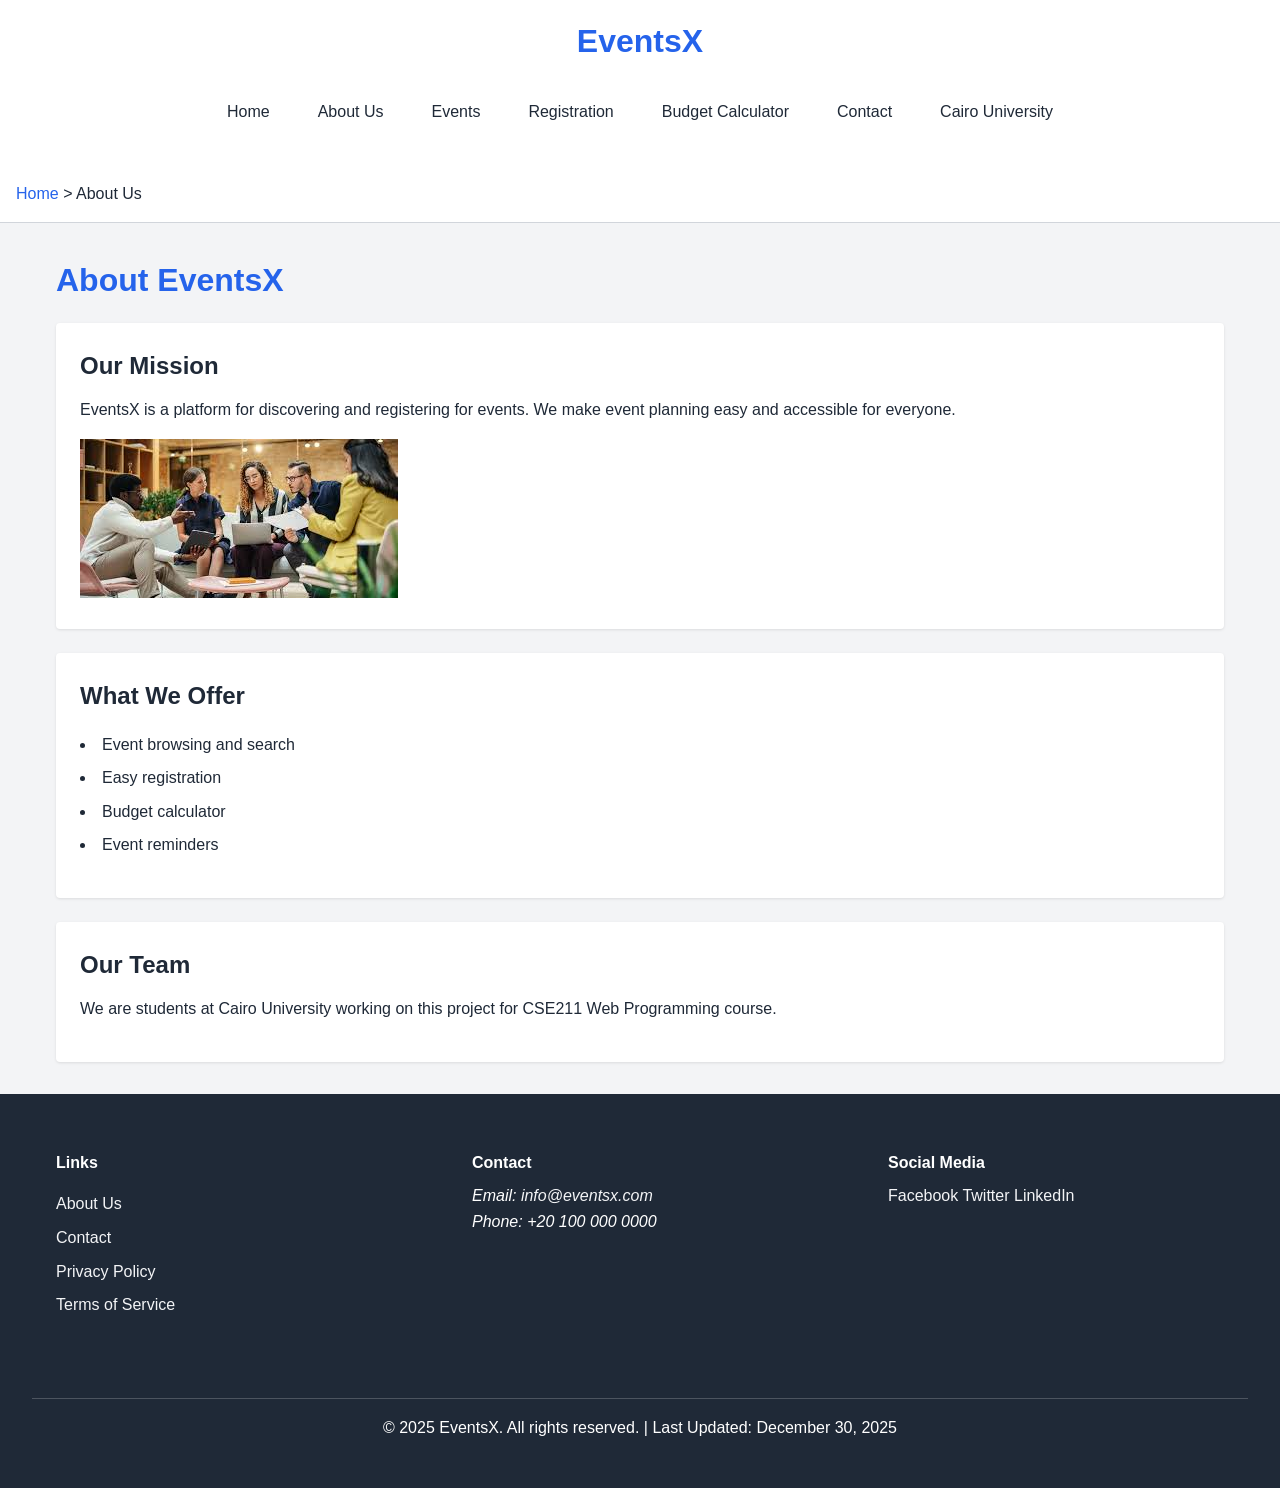
==== Part2_Website_Project/pages/about.html @ 50f264f2 "added js and moved folders to the right path" ====
<!--
  ID & Name:        Youssef Atta Mohamed - 223103574, Mohamed Ahmed Mohamed - 224200083, Wahballah ahmed wahballah - 221100971, Ziad Abdullah - 221101546
  Course:           CSE211 Web Programming
  Assignment:       Course Project
  Date:             30/12/2025
  Description:      About page for EventsX platform
-->
<!DOCTYPE html>
<html lang="en">
<head>
  <meta charset="UTF-8">
  <meta name="viewport" content="width=device-width, initial-scale=1.0">
  <meta name="description" content="About EventsX event planning platform">
  <meta name="keywords" content="about, EventsX, mission">
  <meta name="author" content="Your Full Name">
  
  <title>About - EventsX</title>
  
  <link rel="stylesheet" href="../css/main.css">
  <link rel="stylesheet" href="../css/responsive.css">
  <link rel="stylesheet" href="../css/animations.css">
</head>

<body>
  <!-- ========== HEADER SECTION ========== -->
  <header>
    <h1>EventsX</h1>
    <nav id="main-navigation" role="navigation">
      <ul>
        <li><a href="../index.html">Home</a></li>
        <li><a href="about.html">About Us</a></li>
        <li><a href="events.html">Events</a></li>
        <li><a href="registration.html">Registration</a></li>
        <li><a href="budget-calculator.html">Budget Calculator</a></li>
        <li><a href="contact.html">Contact</a></li>
        <li><a href="https://www.cairo.edu.eg" target="_blank" rel="noopener noreferrer">Cairo University</a></li>
      </ul>
    </nav>
  </header>
  <!-- ========== END HEADER ========== -->

  <!-- ========== BREADCRUMB ========== -->
  <nav aria-label="breadcrumb" class="breadcrumb">
    <a href="../index.html">Home</a> &gt; About Us
  </nav>
  <!-- ========== END BREADCRUMB ========== -->

  <!-- ========== MAIN CONTENT ========== -->
  <main>
    <h1>About EventsX</h1>
    
    <section>
      <h2>Our Mission</h2>
      <p>EventsX is a platform for discovering and registering for events. We make event planning easy and accessible for everyone.</p>
      <img src="../images/about.jpg" alt="EventsX Team">
    </section>

    <section>
      <h2>What We Offer</h2>
      <ul>
        <li>Event browsing and search</li>
        <li>Easy registration</li>
        <li>Budget calculator</li>
        <li>Event reminders</li>
      </ul>
    </section>

    <section>
      <h2>Our Team</h2>
      <p>We are students at Cairo University working on this project for CSE211 Web Programming course.</p>
    </section>
  </main>
  <!-- ========== END MAIN CONTENT ========== -->

  <!-- ========== FOOTER SECTION ========== -->
  <footer>
    <div class="footer-content">
      <section class="footer-links">
        <h4>Links</h4>
        <ul>
          <li><a href="about.html">About Us</a></li>
          <li><a href="contact.html">Contact</a></li>
          <li><a href="#">Privacy Policy</a></li>
          <li><a href="#">Terms of Service</a></li>
        </ul>
      </section>

      <section class="footer-contact">
        <h4>Contact</h4>
        <address>
          Email: <a href="mailto:info@eventsx.com">info@eventsx.com</a><br>
          Phone: +20 100 000 0000
        </address>
      </section>

      <section class="footer-social">
        <h4>Social Media</h4>
        <a href="https://facebook.com" target="_blank" rel="noopener">Facebook</a>
        <a href="https://twitter.com" target="_blank" rel="noopener">Twitter</a>
        <a href="https://linkedin.com" target="_blank" rel="noopener">LinkedIn</a>
      </section>
    </div>

    <p>© 2025 EventsX. All rights reserved. | Last Updated: <time datetime="2025-12-30">December 30, 2025</time></p>
  </footer>
  <!-- ========== END FOOTER ========== -->

  <script src="../scripts/main.js"></script>
</body>
</html>
---- Part2_Website_Project/css/main.css ----
/*
  ID & Name:        Youssef Atta Mohamed - 223103574, Mohamed Ahmed Mohamed - 224200083, Wahballah ahmed wahballah - 221100971, Ziad Abdullah - 221101546
  Course:           CSE211 Web Programming
  Assignment:       Course Project
  Date:             30/12/2025
  Description:      Main stylesheet for EventsX website
*/

/* ========== RESET ========== */
* {
  margin: 0;
  padding: 0;
  box-sizing: border-box;
}

/* ========== COLOR PALETTE ========== */
:root {
  --primary: #2563eb;
  --secondary: #7c3aed;
  --dark: #1f2937;
  --light: #f3f4f6;
  --white: #ffffff;
  --border: #d1d5db;
}

/* ========== TYPOGRAPHY (Properties: font-family, font-size, line-height, color) ========== */
body {
  font-family: Arial, sans-serif;
  font-size: 16px;
  line-height: 1.6;
  color: var(--dark);
  background-color: var(--light);
}

h1 {
  font-size: 2rem;
  color: var(--primary);
  margin-bottom: 1rem;
}

h2 {
  font-size: 1.5rem;
  color: var(--dark);
  margin-bottom: 0.75rem;
}

h3 {
  font-size: 1.25rem;
  margin-bottom: 0.5rem;
}

p {
  margin-bottom: 1rem;
}

/* ========== HEADER (Flexbox: display, justify-content, align-items) ========== */
header {
  background-color: var(--white);
  padding: 1rem;
  box-shadow: 0 2px 4px rgba(0,0,0,0.1);
  display: flex;
  flex-direction: column;
  align-items: center;
}

/* ========== NAVIGATION (Flexbox + gap) ========== */
nav#main-navigation ul {
  list-style: none;
  display: flex;
  gap: 1rem;
  flex-wrap: wrap;
}

nav#main-navigation ul li a {
  text-decoration: none;
  color: var(--dark);
  padding: 0.5rem 1rem;
  border-radius: 4px;
  transition: all 0.3s;
}

nav#main-navigation ul li a:hover {
  background-color: var(--primary);
  color: var(--white);
}

/* ========== BREADCRUMB ========== */
.breadcrumb {
  padding: 1rem;
  background-color: var(--white);
  border-bottom: 1px solid var(--border);
}

/* ========== MAIN ========== */
main {
  max-width: 1200px;
  margin: 2rem auto;
  padding: 0 1rem;
}

section {
  background-color: var(--white);
  padding: 1.5rem;
  margin-bottom: 1.5rem;
  border-radius: 4px;
  box-shadow: 0 1px 3px rgba(0,0,0,0.1);
}

/* ========== TWO-COLUMN LAYOUT (Flexbox) ========== */
.two-column-layout {
  display: flex;
  gap: 1.5rem;
}

.events-column {
  flex: 2;
}

.search-filter-column {
  flex: 1;
}

/* ========== EVENT CARDS ========== */
.event-card {
  border: 1px solid var(--border);
  padding: 1rem;
  margin-bottom: 1rem;
  border-radius: 4px;
}

.event-card img {
  width: 100%;
  height: 200px;
  object-fit: cover;
  border-radius: 4px;
}

/* ========== FORMS (Properties: border, padding, width) ========== */
form {
  display: flex;
  flex-direction: column;
  gap: 1rem;
}

label {
  font-weight: bold;
}

input[type="text"],
input[type="email"],
input[type="tel"],
input[type="number"],
input[type="date"],
input[type="search"],
select,
textarea {
  width: 100%;
  padding: 0.5rem;
  border: 1px solid var(--border);
  border-radius: 4px;
}

input:focus,
select:focus,
textarea:focus {
  outline: none;
  border-color: var(--primary);
}

button {
  background-color: var(--primary);
  color: var(--white);
  padding: 0.75rem;
  border: none;
  border-radius: 4px;
  cursor: pointer;
  transition: background-color 0.3s;
}

button:hover {
  background-color: var(--secondary);
}

/* ========== TABLES (Properties: border-collapse, width) ========== */
table {
  width: 100%;
  border-collapse: collapse;
}

th,
td {
  padding: 0.75rem;
  text-align: left;
  border-bottom: 1px solid var(--border);
}

th {
  background-color: var(--primary);
  color: var(--white);
}

tr:hover {
  background-color: var(--light);
}

/* ========== LISTS ========== */
ul {
  list-style-position: inside;
  margin: 1rem 0;
}

ol {
  list-style-position: inside;
  margin: 1rem 0;
}

ul li,
ol li {
  margin-bottom: 0.5rem;
}

dl {
  margin: 1rem 0;
}

dt {
  font-weight: bold;
  margin-top: 0.5rem;
}

dd {
  margin-left: 1.5rem;
}

/* ========== LINKS (Properties: text-decoration, color, transition) ========== */
a {
  color: var(--primary);
  text-decoration: none;
  transition: color 0.3s;
}

a:hover {
  color: var(--secondary);
  text-decoration: underline;
}

/* ========== IMAGES ========== */
img {
  max-width: 100%;
  height: auto;
}

/* ========== VIDEO ========== */
video {
  max-width: 100%;
  border-radius: 4px;
}

/* ========== FOOTER (Flexbox) ========== */
footer {
  background-color: var(--dark);
  color: var(--white);
  padding: 2rem;
  margin-top: 2rem;
}

.footer-content {
  display: flex;
  gap: 2rem;
  justify-content: space-between;
  flex-wrap: wrap;
}

.footer-content section {
  flex: 1;
  background: transparent;
  box-shadow: none;
}

.footer-content h4 {
  color: var(--white);
  margin-bottom: 0.5rem;
}

.footer-links ul {
  list-style: none;
  padding: 0;
}

.footer-links ul li {
  margin-bottom: 0.5rem;
}

footer a {
  color: var(--light);
}

footer a:hover {
  color: var(--white);
}

footer p {
  text-align: center;
  margin-top: 1rem;
  padding-top: 1rem;
  border-top: 1px solid rgba(255,255,255,0.2);
}
---- Part2_Website_Project/css/responsive.css ----
/*
  ID & Name:        Youssef Atta Mohamed - 223103574, Mohamed Ahmed Mohamed - 224200083, Wahballah ahmed wahballah - 221100971, Ziad Abdullah - 221101546
  Course:           CSE211 Web Programming
  Assignment:       Course Project
  Date:             30/12/2025
  Description:      Responsive design with media queries for mobile, tablet, and desktop
*/

/* ========== DESKTOP (Default - 1025px and above) ========== */
/* Already styled in main.css */

/* ========== TABLET (769px - 1024px) ========== */
@media screen and (min-width: 769px) and (max-width: 1024px) {
  h1 {
    font-size: 1.75rem;
  }

  nav#main-navigation ul {
    gap: 0.75rem;
  }

  .two-column-layout {
    flex-direction: column;
  }
}

/* ========== MOBILE (up to 768px) ========== */
@media screen and (max-width: 768px) {
  body {
    font-size: 14px;
  }

  h1 {
    font-size: 1.5rem;
  }

  h2 {
    font-size: 1.25rem;
  }

  /* Stack navigation vertically */
  nav#main-navigation ul {
    flex-direction: column;
    gap: 0.5rem;
  }

  nav#main-navigation ul li a {
    display: block;
    text-align: center;
  }

  /* Stack two-column layout */
  .two-column-layout {
    flex-direction: column;
  }

  /* Responsive table */
  thead {
    display: none;
  }

  tr {
    display: block;
    margin-bottom: 1rem;
    border: 1px solid var(--border);
  }

  td {
    display: block;
    text-align: right;
    padding: 0.5rem;
  }

  td::before {
    content: attr(data-label);
    float: left;
    font-weight: bold;
  }

  /* Footer stack */
  .footer-content {
    flex-direction: column;
  }
}
---- Part2_Website_Project/css/animations.css ----
/*
  ID & Name:        Youssef Atta Mohamed - 223103574, Mohamed Ahmed Mohamed - 224200083, Wahballah ahmed wahballah - 221100971, Ziad Abdullah - 221101546
  Course:           CSE211 Web Programming
  Assignment:       Course Project
  Date:             30/12/2025
  Description:      Animations, transitions, and hover effects for EventsX website
*/

/* ========== TRANSITIONS ========== */
* {
  transition: all 0.3s ease;
}

/* ========== BUTTON HOVER ANIMATION ========== */
button:hover {
  transform: translateY(-2px);
  box-shadow: 0 4px 8px rgba(0,0,0,0.2);
}

/* ========== EVENT CARD HOVER ANIMATION ========== */
.event-card:hover {
  transform: translateY(-3px);
  box-shadow: 0 6px 12px rgba(0,0,0,0.15);
  border-color: var(--primary);
}

/* ========== NAVIGATION LINK HOVER ========== */
nav#main-navigation ul li a {
  transition: all 0.3s ease;
}

/* ========== TABLE ROW HOVER ========== */
tr:hover {
  background-color: var(--light);
}

/* ========== INPUT FOCUS ========== */
input:focus,
select:focus,
textarea:focus {
  box-shadow: 0 0 0 3px rgba(37, 99, 235, 0.2);
}

/* ========== FADE IN ANIMATION ========== */
@keyframes fadeIn {
  from {
    opacity: 0;
    transform: translateY(20px);
  }
  to {
    opacity: 1;
    transform: translateY(0);
  }
}

section {
  animation: fadeIn 0.5s ease;
}

/* ========== IMAGE HOVER ========== */
img {
  transition: transform 0.3s ease;
}

img:hover {
  transform: scale(1.05);
}
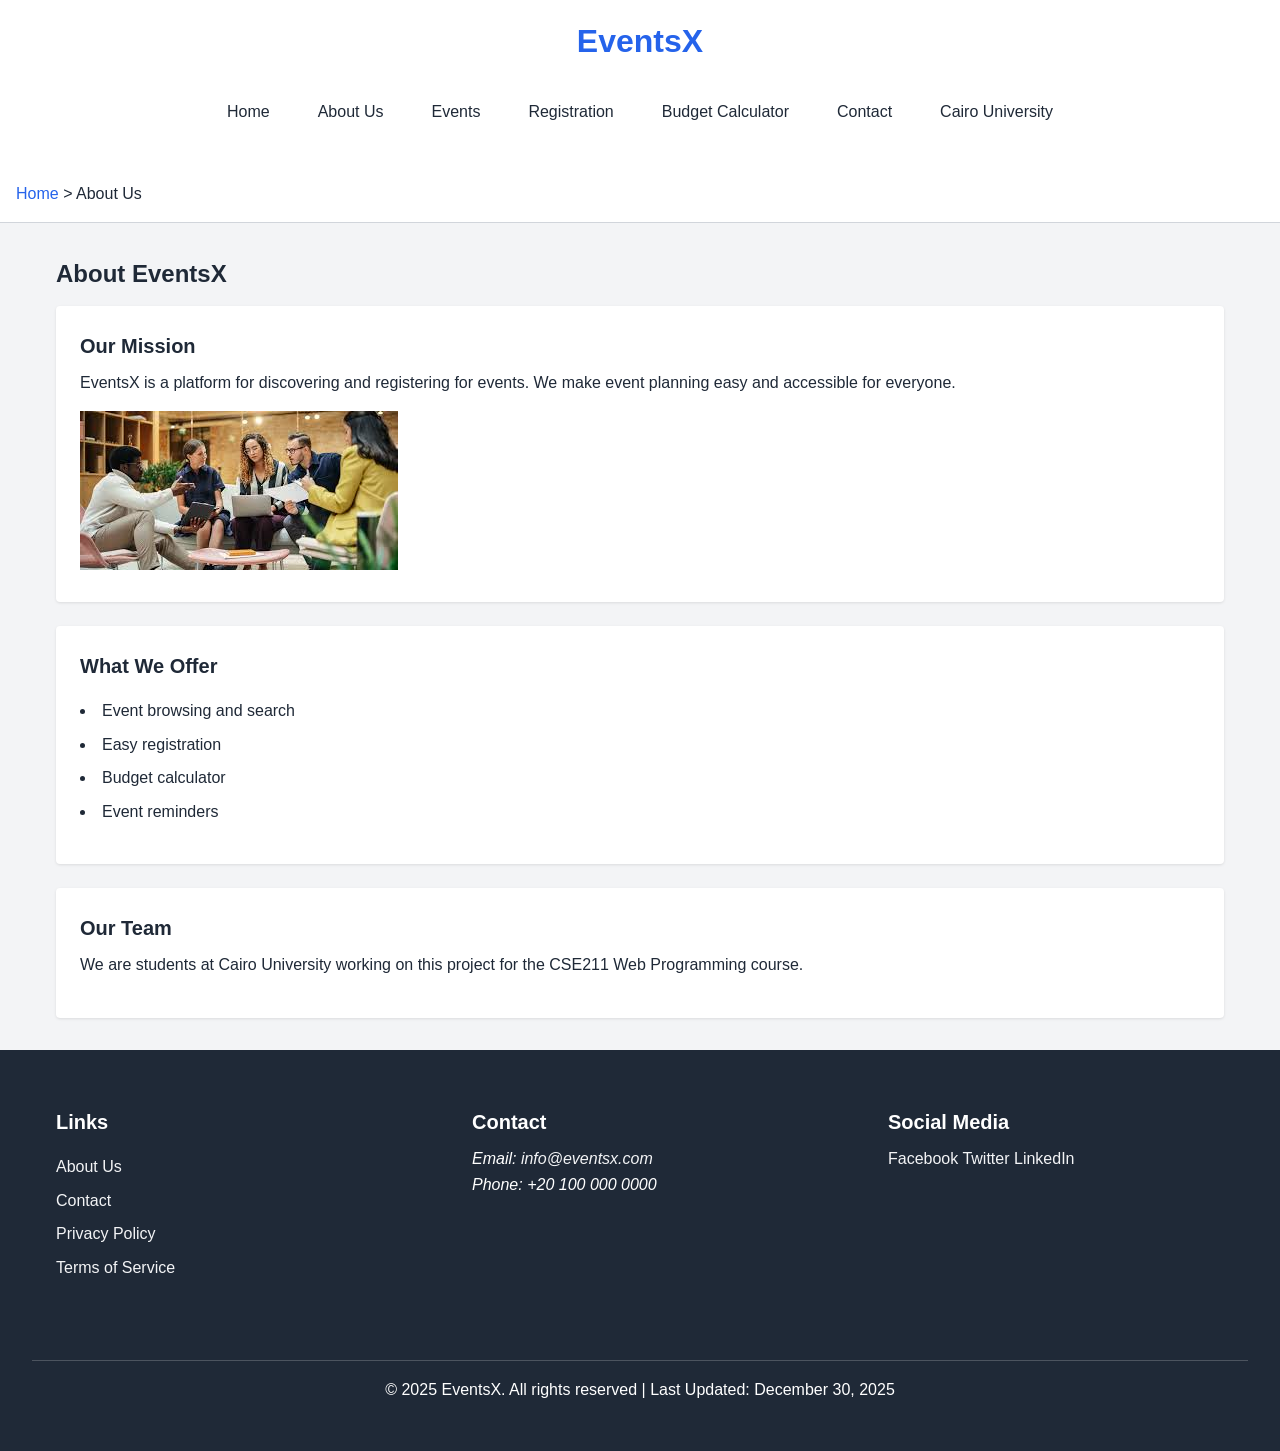
==== commit 4829c0f6: "docs added and changed some errors in the htmls" ====
--- a/Part2_Website_Project/pages/about.html
+++ b/Part2_Website_Project/pages/about.html
@@ -12,20 +12,21 @@
   <meta name="viewport" content="width=device-width, initial-scale=1.0">
   <meta name="description" content="About EventsX event planning platform">
   <meta name="keywords" content="about, EventsX, mission">
-  <meta name="author" content="Your Full Name">
-  
+  <meta name="author" content="EventsX Team">
+
   <title>About - EventsX</title>
-  
-  <link rel="stylesheet" href="../css/main.css">
-  <link rel="stylesheet" href="../css/responsive.css">
-  <link rel="stylesheet" href="../css/animations.css">
+
+  <link rel="stylesheet" href="css/main.css">
+  <link rel="stylesheet" href="css/responsive.css">
+  <link rel="stylesheet" href="css/animations.css">
 </head>
 
 <body>
+
   <!-- ========== HEADER SECTION ========== -->
   <header>
     <h1>EventsX</h1>
-    <nav id="main-navigation" role="navigation">
+    <nav id="main-navigation">
       <ul>
         <li><a href="../index.html">Home</a></li>
         <li><a href="about.html">About Us</a></li>
@@ -33,7 +34,11 @@
         <li><a href="registration.html">Registration</a></li>
         <li><a href="budget-calculator.html">Budget Calculator</a></li>
         <li><a href="contact.html">Contact</a></li>
-        <li><a href="https://www.cairo.edu.eg" target="_blank" rel="noopener noreferrer">Cairo University</a></li>
+        <li>
+          <a href="https://www.cairo.edu.eg" target="_blank" rel="noopener noreferrer">
+            Cairo University
+          </a>
+        </li>
       </ul>
     </nav>
   </header>
@@ -43,20 +48,22 @@
   <nav aria-label="breadcrumb" class="breadcrumb">
     <a href="../index.html">Home</a> &gt; About Us
   </nav>
-  <!-- ========== END BREADCRUMB ========== -->
 
   <!-- ========== MAIN CONTENT ========== -->
   <main>
-    <h1>About EventsX</h1>
-    
+    <h2>About EventsX</h2>
+
     <section>
-      <h2>Our Mission</h2>
-      <p>EventsX is a platform for discovering and registering for events. We make event planning easy and accessible for everyone.</p>
-      <img src="../images/about.jpg" alt="EventsX Team">
+      <h3>Our Mission</h3>
+      <p>
+        EventsX is a platform for discovering and registering for events.
+        We make event planning easy and accessible for everyone.
+      </p>
+      <img src="images/about.jpg" alt="EventsX Team">
     </section>
 
     <section>
-      <h2>What We Offer</h2>
+      <h3>What We Offer</h3>
       <ul>
         <li>Event browsing and search</li>
         <li>Easy registration</li>
@@ -66,8 +73,11 @@
     </section>
 
     <section>
-      <h2>Our Team</h2>
-      <p>We are students at Cairo University working on this project for CSE211 Web Programming course.</p>
+      <h3>Our Team</h3>
+      <p>
+        We are students at Cairo University working on this project for the
+        CSE211 Web Programming course.
+      </p>
     </section>
   </main>
   <!-- ========== END MAIN CONTENT ========== -->
@@ -75,8 +85,9 @@
   <!-- ========== FOOTER SECTION ========== -->
   <footer>
     <div class="footer-content">
+
       <section class="footer-links">
-        <h4>Links</h4>
+        <h3>Links</h3>
         <ul>
           <li><a href="about.html">About Us</a></li>
           <li><a href="contact.html">Contact</a></li>
@@ -86,7 +97,7 @@
       </section>
 
       <section class="footer-contact">
-        <h4>Contact</h4>
+        <h3>Contact</h3>
         <address>
           Email: <a href="mailto:info@eventsx.com">info@eventsx.com</a><br>
           Phone: +20 100 000 0000
@@ -94,17 +105,21 @@
       </section>
 
       <section class="footer-social">
-        <h4>Social Media</h4>
+        <h3>Social Media</h3>
         <a href="https://facebook.com" target="_blank" rel="noopener">Facebook</a>
         <a href="https://twitter.com" target="_blank" rel="noopener">Twitter</a>
         <a href="https://linkedin.com" target="_blank" rel="noopener">LinkedIn</a>
       </section>
+
     </div>
 
-    <p>© 2025 EventsX. All rights reserved. | Last Updated: <time datetime="2025-12-30">December 30, 2025</time></p>
+    <p>
+      © 2025 EventsX. All rights reserved |
+      Last Updated:
+      <time datetime="2025-12-30">December 30, 2025</time>
+    </p>
   </footer>
-  <!-- ========== END FOOTER ========== -->
 
-  <script src="../scripts/main.js"></script>
+  <script src="scripts/main.js"></script>
 </body>
-</html>+</html>
--- a/Part2_Website_Project/pages/css/main.css
+++ b/Part2_Website_Project/pages/css/main.css
@@ -0,0 +1,307 @@
+/*
+  ID & Name:        Youssef Atta Mohamed - 223103574, Mohamed Ahmed Mohamed - 224200083, Wahballah ahmed wahballah - 221100971, Ziad Abdullah - 221101546
+  Course:           CSE211 Web Programming
+  Assignment:       Course Project
+  Date:             30/12/2025
+  Description:      Main stylesheet for EventsX website
+*/
+
+/* ========== RESET ========== */
+* {
+  margin: 0;
+  padding: 0;
+  box-sizing: border-box;
+}
+
+/* ========== COLOR PALETTE ========== */
+:root {
+  --primary: #2563eb;
+  --secondary: #7c3aed;
+  --dark: #1f2937;
+  --light: #f3f4f6;
+  --white: #ffffff;
+  --border: #d1d5db;
+}
+
+/* ========== TYPOGRAPHY (Properties: font-family, font-size, line-height, color) ========== */
+body {
+  font-family: Arial, sans-serif;
+  font-size: 16px;
+  line-height: 1.6;
+  color: var(--dark);
+  background-color: var(--light);
+}
+
+h1 {
+  font-size: 2rem;
+  color: var(--primary);
+  margin-bottom: 1rem;
+}
+
+h2 {
+  font-size: 1.5rem;
+  color: var(--dark);
+  margin-bottom: 0.75rem;
+}
+
+h3 {
+  font-size: 1.25rem;
+  margin-bottom: 0.5rem;
+}
+
+p {
+  margin-bottom: 1rem;
+}
+
+/* ========== HEADER (Flexbox: display, justify-content, align-items) ========== */
+header {
+  background-color: var(--white);
+  padding: 1rem;
+  box-shadow: 0 2px 4px rgba(0,0,0,0.1);
+  display: flex;
+  flex-direction: column;
+  align-items: center;
+}
+
+/* ========== NAVIGATION (Flexbox + gap) ========== */
+nav#main-navigation ul {
+  list-style: none;
+  display: flex;
+  gap: 1rem;
+  flex-wrap: wrap;
+}
+
+nav#main-navigation ul li a {
+  text-decoration: none;
+  color: var(--dark);
+  padding: 0.5rem 1rem;
+  border-radius: 4px;
+  transition: all 0.3s;
+}
+
+nav#main-navigation ul li a:hover {
+  background-color: var(--primary);
+  color: var(--white);
+}
+
+/* ========== BREADCRUMB ========== */
+.breadcrumb {
+  padding: 1rem;
+  background-color: var(--white);
+  border-bottom: 1px solid var(--border);
+}
+
+/* ========== MAIN ========== */
+main {
+  max-width: 1200px;
+  margin: 2rem auto;
+  padding: 0 1rem;
+}
+
+section {
+  background-color: var(--white);
+  padding: 1.5rem;
+  margin-bottom: 1.5rem;
+  border-radius: 4px;
+  box-shadow: 0 1px 3px rgba(0,0,0,0.1);
+}
+
+/* ========== TWO-COLUMN LAYOUT (Flexbox) ========== */
+.two-column-layout {
+  display: flex;
+  gap: 1.5rem;
+}
+
+.events-column {
+  flex: 2;
+}
+
+.search-filter-column {
+  flex: 1;
+}
+
+/* ========== EVENT CARDS ========== */
+.event-card {
+  border: 1px solid var(--border);
+  padding: 1rem;
+  margin-bottom: 1rem;
+  border-radius: 4px;
+}
+
+.event-card img {
+  width: 100%;
+  height: 200px;
+  object-fit: cover;
+  border-radius: 4px;
+}
+
+/* ========== FORMS (Properties: border, padding, width) ========== */
+form {
+  display: flex;
+  flex-direction: column;
+  gap: 1rem;
+}
+
+label {
+  font-weight: bold;
+}
+
+input[type="text"],
+input[type="email"],
+input[type="tel"],
+input[type="number"],
+input[type="date"],
+input[type="search"],
+select,
+textarea {
+  width: 100%;
+  padding: 0.5rem;
+  border: 1px solid var(--border);
+  border-radius: 4px;
+}
+
+input:focus,
+select:focus,
+textarea:focus {
+  outline: none;
+  border-color: var(--primary);
+}
+
+button {
+  background-color: var(--primary);
+  color: var(--white);
+  padding: 0.75rem;
+  border: none;
+  border-radius: 4px;
+  cursor: pointer;
+  transition: background-color 0.3s;
+}
+
+button:hover {
+  background-color: var(--secondary);
+}
+
+/* ========== TABLES (Properties: border-collapse, width) ========== */
+table {
+  width: 100%;
+  border-collapse: collapse;
+}
+
+th,
+td {
+  padding: 0.75rem;
+  text-align: left;
+  border-bottom: 1px solid var(--border);
+}
+
+th {
+  background-color: var(--primary);
+  color: var(--white);
+}
+
+tr:hover {
+  background-color: var(--light);
+}
+
+/* ========== LISTS ========== */
+ul {
+  list-style-position: inside;
+  margin: 1rem 0;
+}
+
+ol {
+  list-style-position: inside;
+  margin: 1rem 0;
+}
+
+ul li,
+ol li {
+  margin-bottom: 0.5rem;
+}
+
+dl {
+  margin: 1rem 0;
+}
+
+dt {
+  font-weight: bold;
+  margin-top: 0.5rem;
+}
+
+dd {
+  margin-left: 1.5rem;
+}
+
+/* ========== LINKS (Properties: text-decoration, color, transition) ========== */
+a {
+  color: var(--primary);
+  text-decoration: none;
+  transition: color 0.3s;
+}
+
+a:hover {
+  color: var(--secondary);
+  text-decoration: underline;
+}
+
+/* ========== IMAGES ========== */
+img {
+  max-width: 100%;
+  height: auto;
+}
+
+/* ========== VIDEO ========== */
+video {
+  max-width: 100%;
+  border-radius: 4px;
+}
+
+/* ========== FOOTER (Flexbox) ========== */
+footer {
+  background-color: var(--dark);
+  color: var(--white);
+  padding: 2rem;
+  margin-top: 2rem;
+}
+
+.footer-content {
+  display: flex;
+  gap: 2rem;
+  justify-content: space-between;
+  flex-wrap: wrap;
+}
+
+.footer-content section {
+  flex: 1;
+  background: transparent;
+  box-shadow: none;
+}
+
+.footer-content h4 {
+  color: var(--white);
+  margin-bottom: 0.5rem;
+}
+
+.footer-links ul {
+  list-style: none;
+  padding: 0;
+}
+
+.footer-links ul li {
+  margin-bottom: 0.5rem;
+}
+
+footer a {
+  color: var(--light);
+}
+
+footer a:hover {
+  color: var(--white);
+}
+
+footer p {
+  text-align: center;
+  margin-top: 1rem;
+  padding-top: 1rem;
+  border-top: 1px solid rgba(255,255,255,0.2);
+}
--- a/Part2_Website_Project/pages/css/responsive.css
+++ b/Part2_Website_Project/pages/css/responsive.css
@@ -0,0 +1,84 @@
+/*
+  ID & Name:        Youssef Atta Mohamed - 223103574, Mohamed Ahmed Mohamed - 224200083, Wahballah ahmed wahballah - 221100971, Ziad Abdullah - 221101546
+  Course:           CSE211 Web Programming
+  Assignment:       Course Project
+  Date:             30/12/2025
+  Description:      Responsive design with media queries for mobile, tablet, and desktop
+*/
+
+/* ========== DESKTOP (Default - 1025px and above) ========== */
+/* Already styled in main.css */
+
+/* ========== TABLET (769px - 1024px) ========== */
+@media screen and (min-width: 769px) and (max-width: 1024px) {
+  h1 {
+    font-size: 1.75rem;
+  }
+
+  nav#main-navigation ul {
+    gap: 0.75rem;
+  }
+
+  .two-column-layout {
+    flex-direction: column;
+  }
+}
+
+/* ========== MOBILE (up to 768px) ========== */
+@media screen and (max-width: 768px) {
+  body {
+    font-size: 14px;
+  }
+
+  h1 {
+    font-size: 1.5rem;
+  }
+
+  h2 {
+    font-size: 1.25rem;
+  }
+
+  /* Stack navigation vertically */
+  nav#main-navigation ul {
+    flex-direction: column;
+    gap: 0.5rem;
+  }
+
+  nav#main-navigation ul li a {
+    display: block;
+    text-align: center;
+  }
+
+  /* Stack two-column layout */
+  .two-column-layout {
+    flex-direction: column;
+  }
+
+  /* Responsive table */
+  thead {
+    display: none;
+  }
+
+  tr {
+    display: block;
+    margin-bottom: 1rem;
+    border: 1px solid var(--border);
+  }
+
+  td {
+    display: block;
+    text-align: right;
+    padding: 0.5rem;
+  }
+
+  td::before {
+    content: attr(data-label);
+    float: left;
+    font-weight: bold;
+  }
+
+  /* Footer stack */
+  .footer-content {
+    flex-direction: column;
+  }
+}
--- a/Part2_Website_Project/pages/css/animations.css
+++ b/Part2_Website_Project/pages/css/animations.css
@@ -0,0 +1,67 @@
+/*
+  ID & Name:        Youssef Atta Mohamed - 223103574, Mohamed Ahmed Mohamed - 224200083, Wahballah ahmed wahballah - 221100971, Ziad Abdullah - 221101546
+  Course:           CSE211 Web Programming
+  Assignment:       Course Project
+  Date:             30/12/2025
+  Description:      Animations, transitions, and hover effects for EventsX website
+*/
+
+/* ========== TRANSITIONS ========== */
+* {
+  transition: all 0.3s ease;
+}
+
+/* ========== BUTTON HOVER ANIMATION ========== */
+button:hover {
+  transform: translateY(-2px);
+  box-shadow: 0 4px 8px rgba(0,0,0,0.2);
+}
+
+/* ========== EVENT CARD HOVER ANIMATION ========== */
+.event-card:hover {
+  transform: translateY(-3px);
+  box-shadow: 0 6px 12px rgba(0,0,0,0.15);
+  border-color: var(--primary);
+}
+
+/* ========== NAVIGATION LINK HOVER ========== */
+nav#main-navigation ul li a {
+  transition: all 0.3s ease;
+}
+
+/* ========== TABLE ROW HOVER ========== */
+tr:hover {
+  background-color: var(--light);
+}
+
+/* ========== INPUT FOCUS ========== */
+input:focus,
+select:focus,
+textarea:focus {
+  box-shadow: 0 0 0 3px rgba(37, 99, 235, 0.2);
+}
+
+/* ========== FADE IN ANIMATION ========== */
+@keyframes fadeIn {
+  from {
+    opacity: 0;
+    transform: translateY(20px);
+  }
+  to {
+    opacity: 1;
+    transform: translateY(0);
+  }
+}
+
+section {
+  animation: fadeIn 0.5s ease;
+}
+
+/* ========== IMAGE HOVER ========== */
+img {
+  transition: transform 0.3s ease;
+}
+
+img:hover {
+  transform: scale(1.05);
+}
